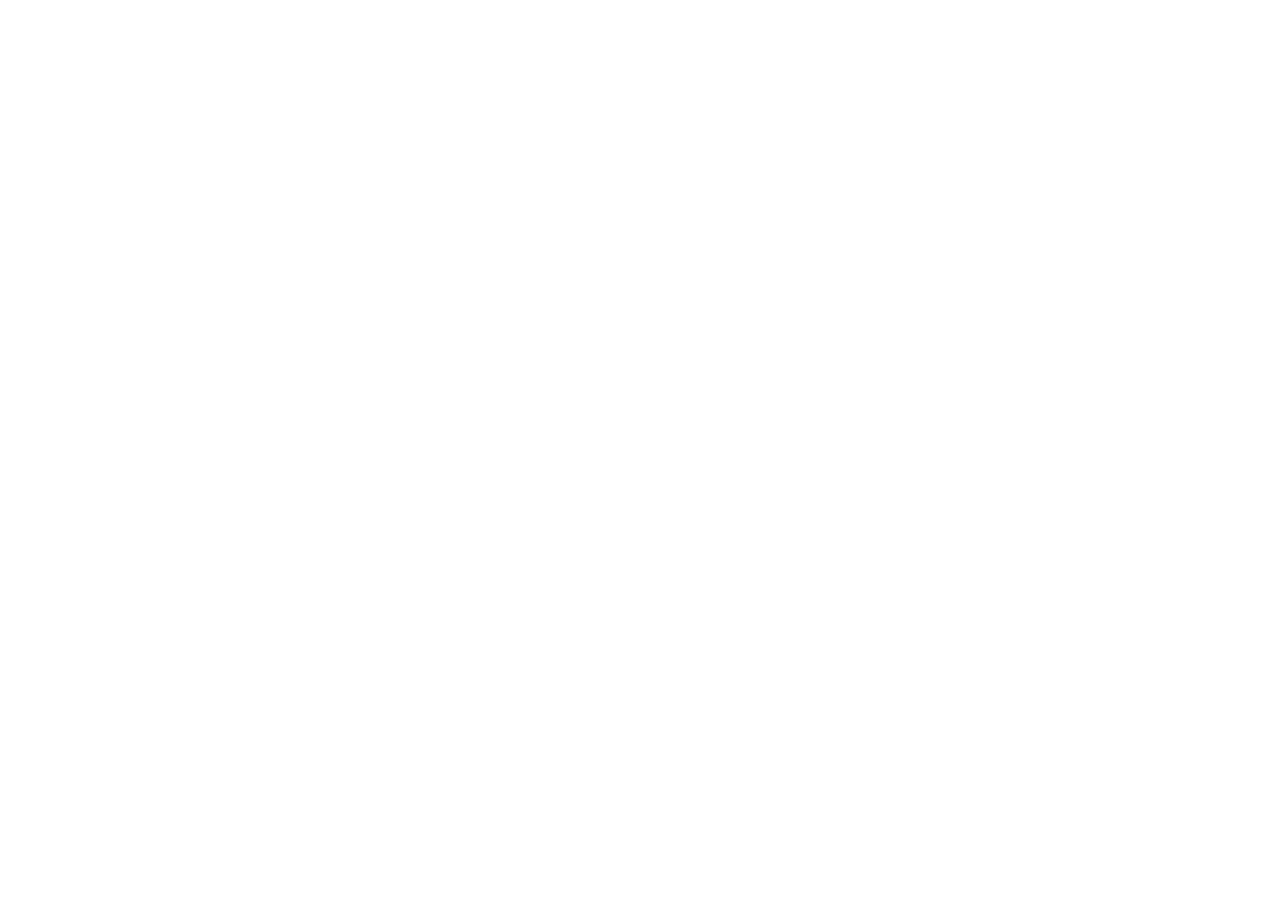
==== index.html @ b156e9fd "Starter files" ====
<!DOCTYPE html>
<html lang="en">

<head>
	<meta charset="UTF-8">
	<meta name="viewport" content="width=device-width, initial-scale=1.0">
	<!-- подключение Css -->
	<link rel="stylesheet" href="css/style.css">
	<!-- подключение Font Awesome -->

	<!-- подключение Box-icons -->

	<!-- подключение Swiper -->

	<!--подключение Google Fonts -->

	<title>Title</title>
</head>

<body>

	<script src="js/script.js"></script>
</body>

</html>
---- css/style.css ----
@charset "UTF-8";*{padding:0;margin:0;border:0}*,:after,:before{-webkit-box-sizing:border-box;box-sizing:border-box;scroll-behavior:smooth}:active,:focus{outline:none}a:active,a:focus{outline:none}aside,footer,header,nav{display:block}body,html{width:100%;font-size:100%;line-height:1;font-size:14px}button,input,textarea{font-family:inherit}button{cursor:pointer}button::-moz-focus-inner{padding:0;border:0}a,a:visited{text-decoration:none}a:hover{text-decoration:none}ul li{list-style:none}img{max-width:100%;display:block;height:auto;-webkit-user-select:none;-moz-user-select:none;-ms-user-select:none;user-select:none;vertical-align:top;-o-object-fit:contain;object-fit:contain}
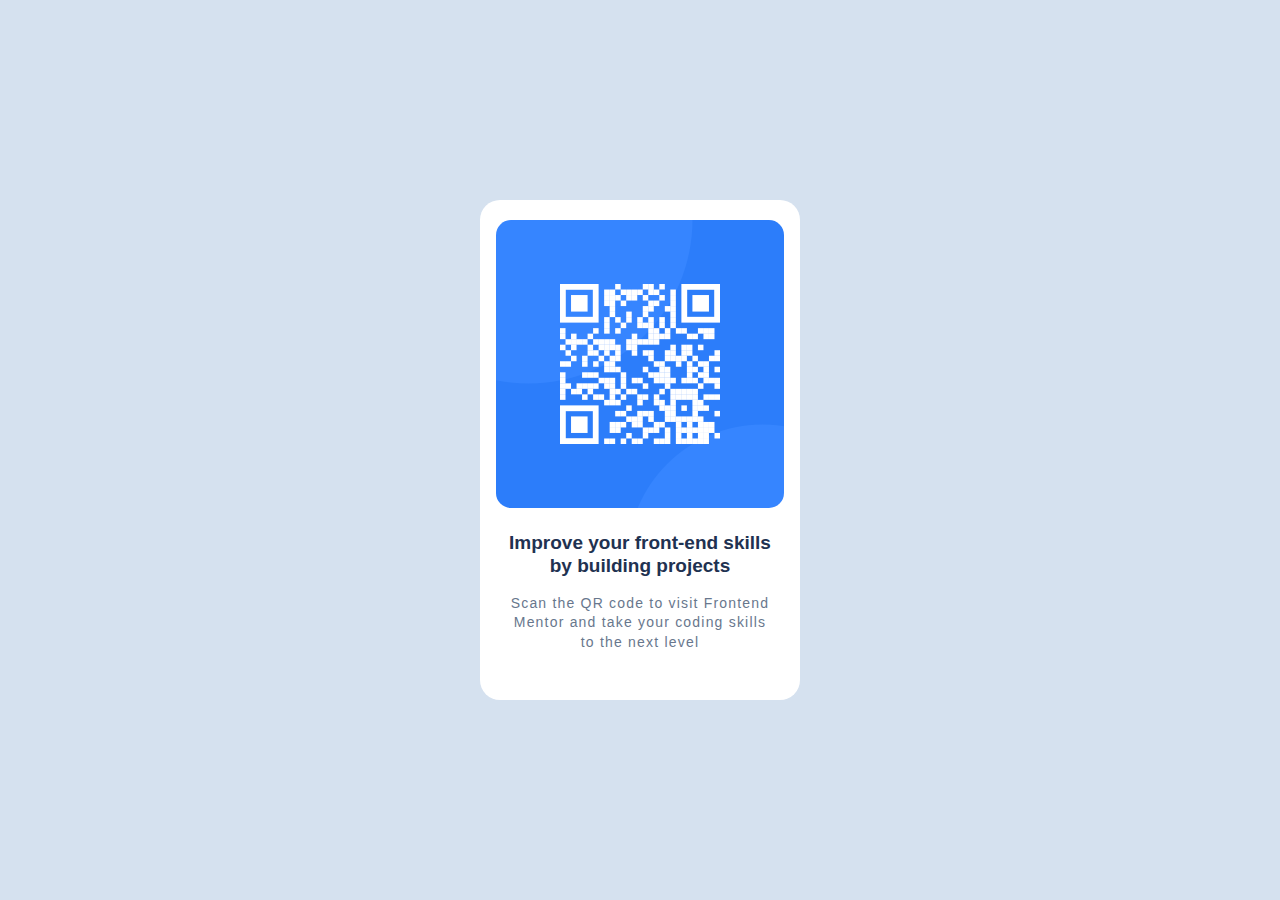
==== commit 47adf7cc: "Done with not fixed bugs" ====
--- a/index.html
+++ b/index.html
@@ -19,6 +19,24 @@
 
 <body>
 
+	<section class="qr__code">
+		<div class="qr__code__container _container">
+			<div class="qr__code__item">
+				<div class="qr__code__item-image">
+					<img src="./img/qr-code/image-qr-code.png" alt="">
+				</div>
+				<div class="qr__code-item-info">
+					<div class="qr__code__item-title">
+						Improve your front-end skills by building projects
+					</div>
+					<div class="qr__code__item-text">
+						Scan the QR code to visit Frontend Mentor and take your coding skills to the next level
+					</div>
+				</div>
+			</div>
+		</div>
+	</section>
+
 	<script src="js/script.js"></script>
 </body>
 
--- a/css/style.css
+++ b/css/style.css
@@ -1,2 +1,107 @@
-@charset "UTF-8";*{padding:0;margin:0;border:0}*,:after,:before{-webkit-box-sizing:border-box;box-sizing:border-box;scroll-behavior:smooth}:active,:focus{outline:none}a:active,a:focus{outline:none}aside,footer,header,nav{display:block}body,html{width:100%;font-size:100%;line-height:1;font-size:14px}button,input,textarea{font-family:inherit}button{cursor:pointer}button::-moz-focus-inner{padding:0;border:0}a,a:visited{text-decoration:none}a:hover{text-decoration:none}ul li{list-style:none}img{max-width:100%;display:block;height:auto;-webkit-user-select:none;-moz-user-select:none;-ms-user-select:none;user-select:none;vertical-align:top;-o-object-fit:contain;object-fit:contain}
+/*Обнуление*/
+*{
+	padding: 0;
+	margin: 0;
+	border: 0;
+}
+*,*:before,*:after{
+	-moz-box-sizing: border-box;
+	-webkit-box-sizing: border-box;
+	box-sizing: border-box;
+	scroll-behavior: smooth;
+}
+:focus,:active{outline: none;}
+a:focus,a:active{outline: none;}
 
+nav,footer,header,aside{display: block;}
+
+html,body{
+	width: 100%;
+	font-size: 100%;
+	line-height: 1;
+	font-size: 14px;
+	font-family: 'Outfit', sans-serif;
+}
+
+input,button,textarea{font-family:inherit;}
+
+button{cursor: pointer;}
+button::-moz-focus-inner {padding:0;border:0;}
+a, a:visited{text-decoration: none;}
+a:hover{text-decoration: none;}
+ul li{list-style: none;}
+
+h1,
+h2,
+h3,
+h4,
+h5,
+h6{
+	font-family: "Outfit";
+	margin: 0;
+}
+
+img {
+	max-width: 100%;
+	display: block;
+	height: auto;
+	user-select: none;
+	vertical-align: top;
+	object-fit: contain;
+}
+
+/*====== GOOGLE FONTS ======*/
+@import url('https://fonts.googleapis.com/css?family=Outfit:300,regular,500,600');
+
+
+/*====== QR code section ======*/
+.qr__code {
+	background-color: #D5E1EF;
+}
+.qr__code__container {
+	display: flex;
+	justify-content: center;
+	flex-direction: column;
+	align-items: center;
+	height: 100vh;
+
+}
+._container {
+	max-width: 1460px;
+	margin: 0 auto;
+	padding: 0 10px;
+}
+.qr__code__item {
+	max-width: 320px;
+	width: 100%;
+	background-color: #FFF;
+	padding: 20px 16px 40px 16px;
+	border-radius: 20px;
+	height: 500px;
+}
+.qr__code__item-image img{
+	border-radius: 15px;
+	max-height: 288px;
+	max-width: 288px;
+	width: 100%;
+}
+
+.qr__code-item-info{
+	padding: 24px 10px 40px;
+}
+
+.qr__code__item-title {
+	font-size: 19px;
+	font-weight: 800;
+	text-align: center;
+	line-height: 1.2;
+	color: hsl(218, 44%, 22%);
+}
+.qr__code__item-text {
+	margin-top:16px;
+	color: #68778D;
+	line-height: 1.4;
+	text-align: center;
+	font-weight: 400;
+	letter-spacing: 1.2px;
+}